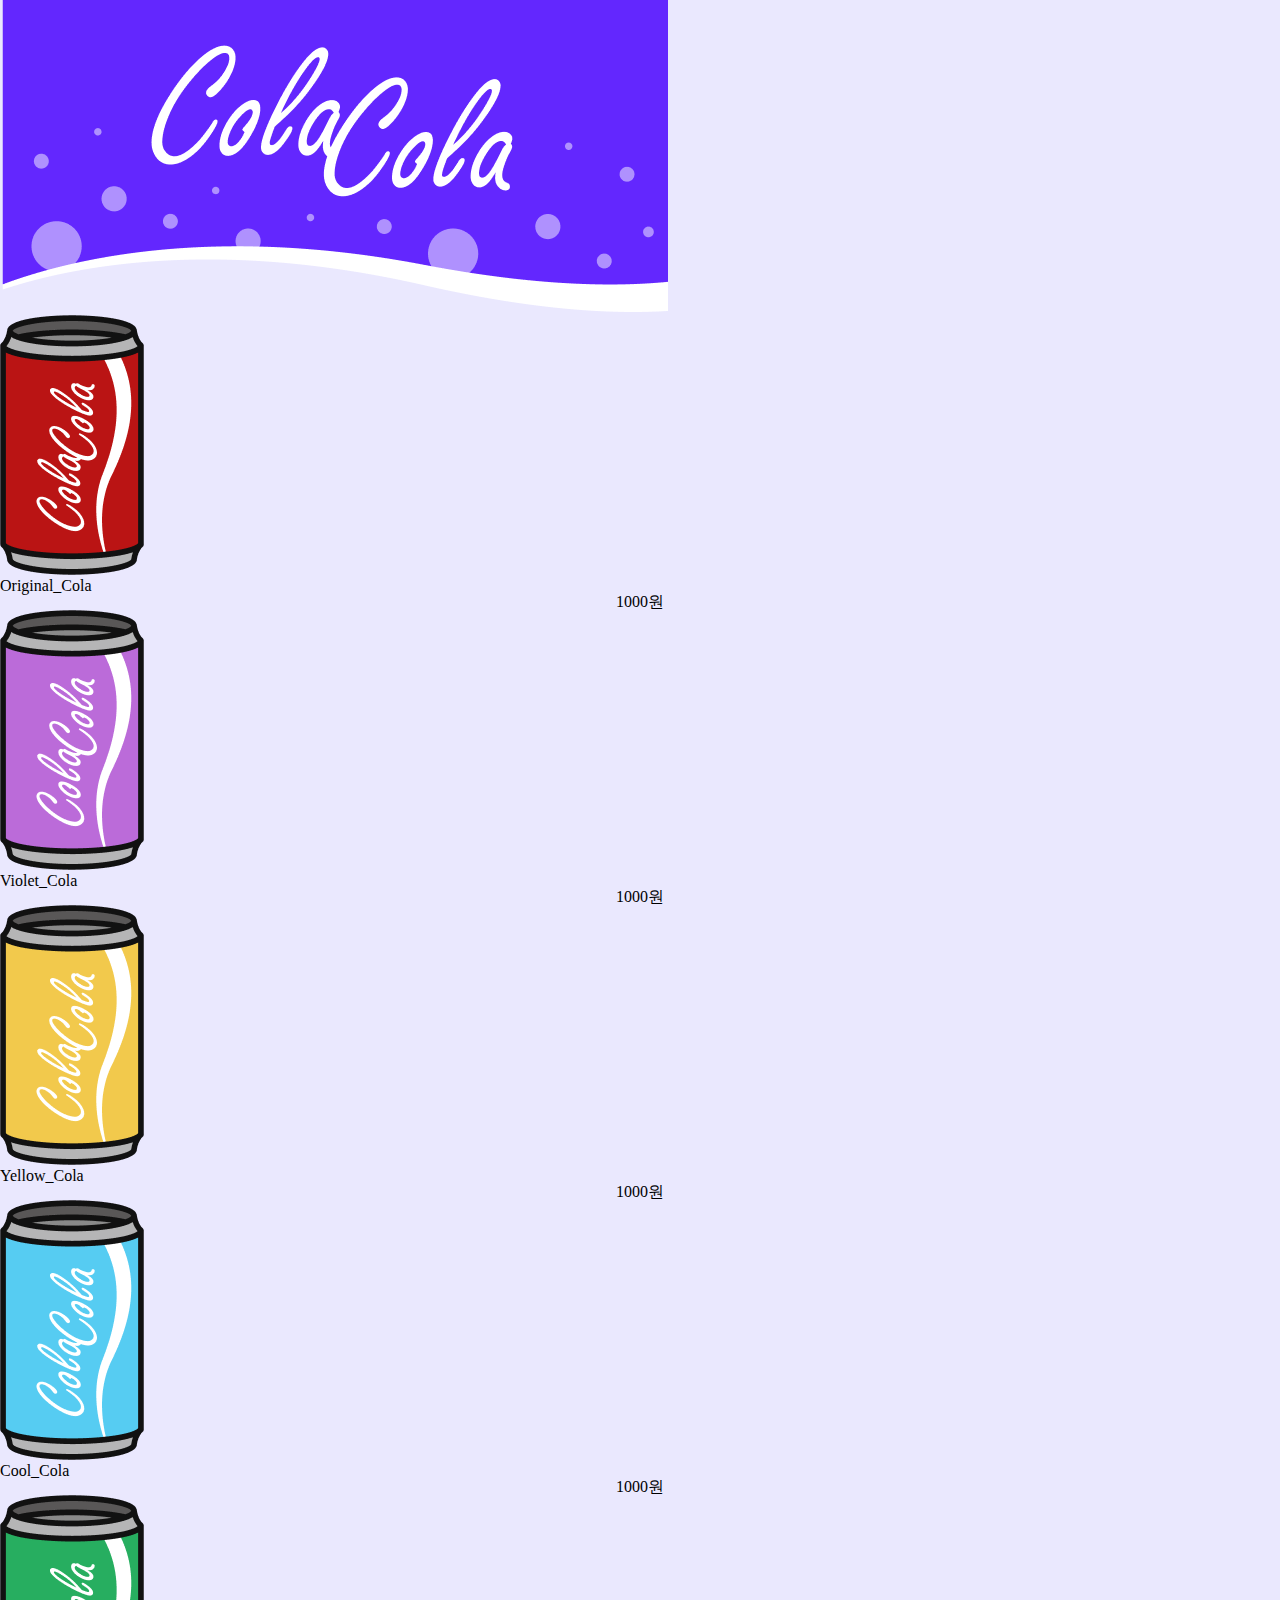
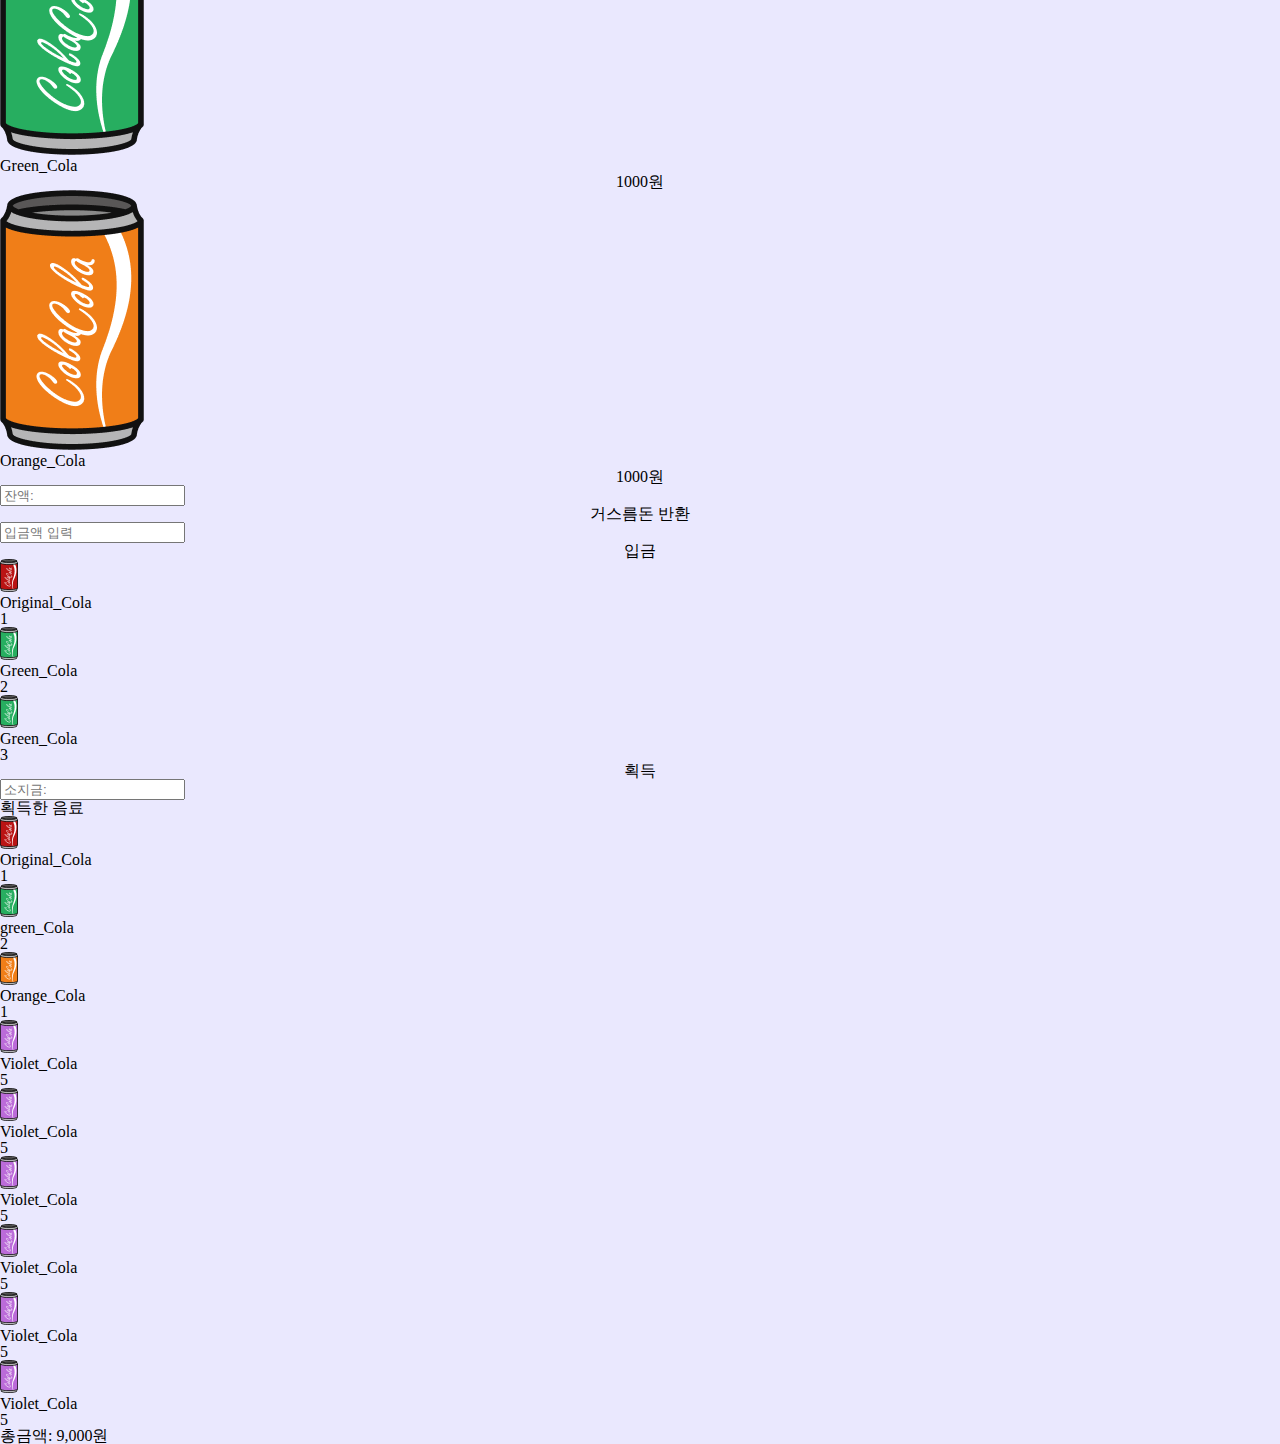
==== backup.html @ 39adc695 "수정" ====
<!DOCTYPE html>
<html lang="ko">
<head>
    <link rel="preconnect" href="https://fonts.googleapis.com">
    <link rel="preconnect" href="https://fonts.gstatic.com" crossorigin>
    <link href="https://fonts.googleapis.com/css2?family=Noto+Sans+KR:wght@500;700&display=swap" rel="stylesheet">
    <link rel="stylesheet" href="reset.css">
    <link rel="stylesheet" href="style.css">
    <meta charset="UTF-8">
    <meta http-equiv="X-UA-Compatible" content="IE=edge">
    <meta name="viewport" content="width=device-width, initial-scale=1.0">
    <title>벤딩머신</title>
</head>

<body>
    <header class="header">
        <img class="logo-cola" src="images/logo.png" alt="코카콜라">
    </header>

    <main class="main">
        <!--음료수 고르기-->
        <section class="wrap1">
                <section class="select-cola-wrap">
                    <article class="select-cola">
                        <img src="images/Original_Cola.png" alt="original" class="img-cola">
                        <p class="">Original_Cola</p>
                        <button href="#none" class="price">1000원</button>
                    </article>
                    <article class="select-cola soldOut-cola">
                            <img src="images/Violet_Cola.png" alt="violet" class="img-cola">
                            <p class="">Violet_Cola</p>
                            <button href="#none" class="price">1000원</button>
                    </article>
                    <article class="select-cola">
                        <img src="images/Yellow_Cola.png" alt="yellow" class="img-cola">
                        <p class="">Yellow_Cola</p>
                        <button href="#none" class="price">1000원</button>
                    </article>
                        <article class="select-cola">
                            <img src="images/Cool_Cola.png" alt="cool" class="img-cola">
                            <p class="">Cool_Cola</p>
                            <button href="#none" class="price">1000원</button>
                    </article>
                    <article class="select-cola">
                        <img src="images/Green_Cola.png" alt="green" class="img-cola">
                        <p class="">Green_Cola</p>
                        <button href="#none" class="price">1000원</button>
                    </article>
                    <article class="select-cola">
                        <img src="images/Orange_Cola.png" alt="orange" class="img-cola">
                        <p class="">Orange_Cola</p>
                        <button href="#none" class="price">1000원</button>
                    </article>
                </section>

                <!--돈 계산 form-->
                <form class="form-counting" action="#none" method="post">
                    <input type="text" placeholder="잔액:" class="txt-remain">
                    <button class="bttn-remain" type="submit"> 거스름돈 반환</button>
                    <input type="text" placeholder="입금액 입력" class="txt-deposit">
                    <button class="bttn-deposit" type="submit">입금</button>
                </form>

                <!--선택 음료  확인-->
                <article class="wrap-check-menu scroll">
                    <article class="box-check-menu">
                        <img src="images/콜라_mini_red.png" alt="original">
                        <h2>Original_Cola</h2>
                        <data>1</data>
                    </article>
                    <article class="box-check-menu">
                        <img src="images/콜라_mini_green.png" alt="green">
                        <h2>Green_Cola</h2>
                        <data>2</data>
                    </article>
                    <article class="box-check-menu">
                        <img src="images/콜라_mini_green.png" alt="green">
                        <h2>Green_Cola</h2>
                        <data>3</data>
                    </article>
                </article>

                <button class="bttn-get">획득</button>

        
        </section> <!--wrap1-->

        <section class="wrap2">
            <section class="my-money">
                <input type="text" placeholder="소지금:">
            </section>
            <section class="get-list">
                <h1>획득한 음료</h1>
                <section class="get-list-box scroll ">
                    <article class="get-list-menu">
                        <img src="images/콜라_mini_red.png" alt="original">
                        <h2>Original_Cola</h2>
                        <p>1</p>
                    </article>
                    <article class="get-list-menu">
                        <img src="images/콜라_mini_green.png" alt="green">
                        <h2>green_Cola</h2>
                        <p>2</p>
                    </article>
                    <article class="get-list-menu">
                        <img src="images/콜라_mini_orange.png" alt="orange">
                        <h2>Orange_Cola</h2>
                        <p>1</p>
                    </article>
                    <article class="get-list-menu">
                        <img src="images/콜라_mini_violet.png" alt="Violet">
                        <h2>Violet_Cola</h2>
                        <p>5</p>
                    </article>
                    <article class="get-list-menu">
                        <img src="images/콜라_mini_violet.png" alt="Violet">
                        <h2>Violet_Cola</h2>
                        <p>5</p>
                    </article>

                    <article class="get-list-menu">
                        <img src="images/콜라_mini_violet.png" alt="Violet">
                        <h2>Violet_Cola</h2>
                        <p>5</p>
                    </article>

                    <article class="get-list-menu">
                        <img src="images/콜라_mini_violet.png" alt="Violet">
                        <h2>Violet_Cola</h2>
                        <p>5</p>
                    </article>

                    <article class="get-list-menu">
                        <img src="images/콜라_mini_violet.png" alt="Violet">
                        <h2>Violet_Cola</h2>
                        <p>5</p>
                    </article>

                    <article class="get-list-menu">
                        <img src="images/콜라_mini_violet.png" alt="Violet">
                        <h2>Violet_Cola</h2>
                        <p>5</p>
                    </article>
                    
                </section>
                <p class="total-cost"><strong>총금액: 9,000원</strong></p>
        </section> <!--wrap2-->

    </main>
</body>
</html>
---- style.css ----
@charset "utf-8";

body{
    background-color: #eae8fe;
}

.img-item{
    display: block;
}

#app{
    display: flex;
    flex-wrap: wrap;
    justify-content: center;
    gap: 0 28px;
    margin: 247px 0 50px 0;
    font-family: 'Noto Sans KR', sans-serif;
}

#app .tit-logo{
    position: fixed;
    top: 0;
    background-image: url(images/logo.png);
    width: 100%;
    max-width: 386px;
    height: 180px;
    background-size: 100%;
    background-repeat: no-repeat;
    background-position: center;
} 

#app .vending-machine{
    fl
}
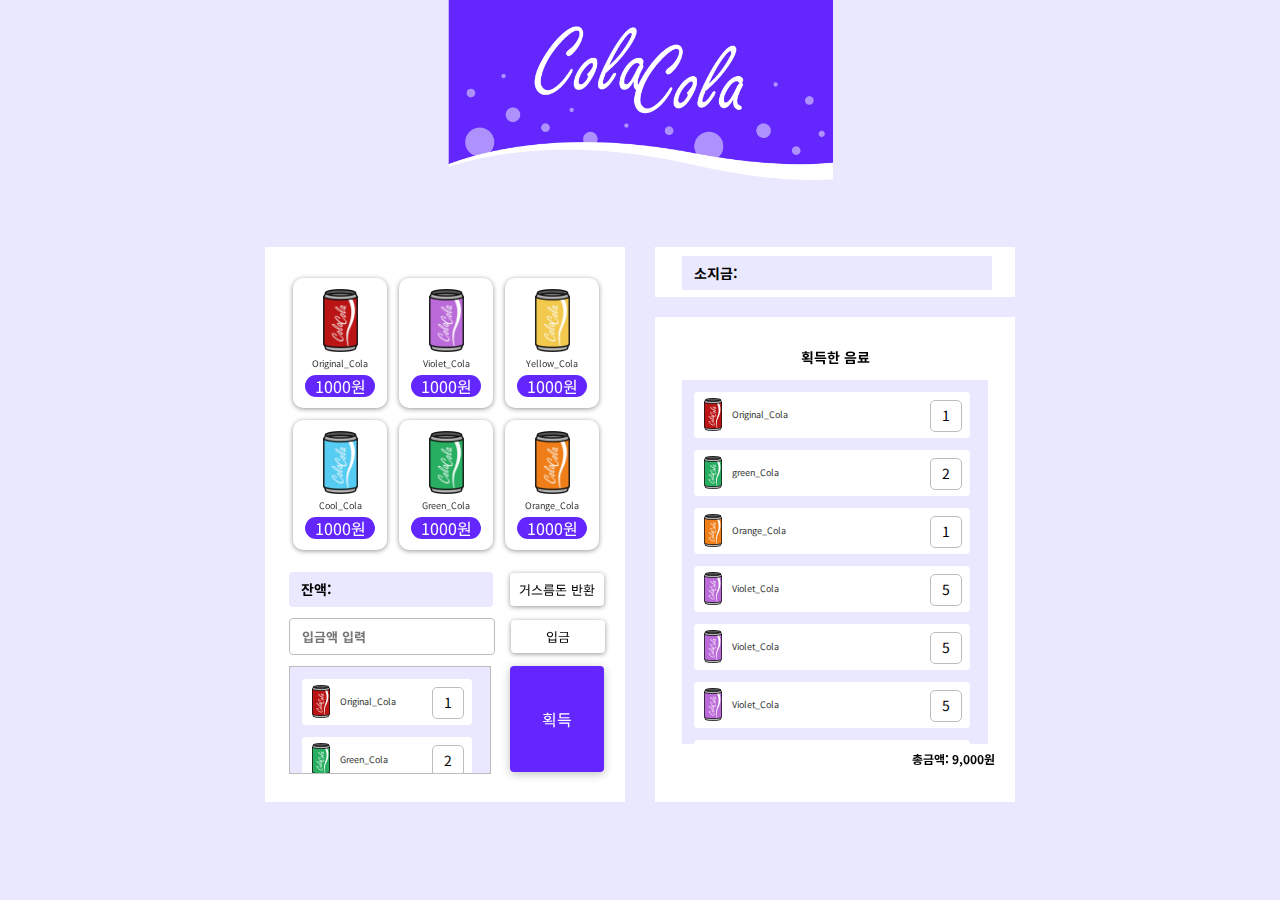
==== commit 0888f17d: "css수정" ====
--- a/backup.html
+++ b/backup.html
@@ -5,7 +5,7 @@
     <link rel="preconnect" href="https://fonts.gstatic.com" crossorigin>
     <link href="https://fonts.googleapis.com/css2?family=Noto+Sans+KR:wght@500;700&display=swap" rel="stylesheet">
     <link rel="stylesheet" href="reset.css">
-    <link rel="stylesheet" href="style.css">
+    <link rel="stylesheet" href="backup.css">
     <meta charset="UTF-8">
     <meta http-equiv="X-UA-Compatible" content="IE=edge">
     <meta name="viewport" content="width=device-width, initial-scale=1.0">
--- a/backup.css
+++ b/backup.css
@@ -0,0 +1,314 @@
+@import url('https://fonts.googleapis.com/css2?family=Nanum+Gothic&family=Noto+Sans+KR&family=Noto+Sans:ital,wght@0,300;1,200&family=Rubik+Bubbles&display=swap');
+
+*{
+    font-family: 'Noto Sans KR';
+}
+
+input::placeholder{
+    font-weight: bold;
+    padding-left: 10px;
+}
+
+body{
+    margin: 0;
+    padding: 0;
+    background-color: #EAE8FE;
+}
+
+h2{
+    margin: 0;
+    font-size: inherit;
+    font-weight: inherit;
+}
+
+.logo-cola{
+    display: block;
+    width: 386px;
+    margin: 0 auto;
+}
+
+.main{
+    width: 750px;
+    margin: 67px auto;
+    padding-bottom: 31px;
+    overflow: hidden;
+}
+
+
+.wrap1{
+    width: 360px;
+    background-color: white;
+    overflow: hidden;
+    float: left;
+    padding-bottom: 28px;
+
+}
+
+.select-cola-wrap{
+    display: flex;
+    width: 326px;
+    flex-wrap: wrap;
+    margin-top: 31px;
+    margin-right: 12px;
+    padding-left: 28px;
+}
+
+.select-cola-wrap::after{
+    content: url(images/품절_background.png);
+    display: block;
+    height: 100px;
+    margin: -283px 0 0 106px;
+
+}
+
+
+.select-cola{
+    margin-right: 12px;
+    margin-bottom: 12px;
+    width: 94px;
+    height: 130px;
+    text-align: center;
+    box-shadow: 0 1px 5px 0 #969696;
+    border-radius: 10px;
+}
+
+.select-cola:hover{
+    outline: 3px solid #6327FE;
+}
+
+.select-cola .img-cola{
+    width: 35px;
+    margin-top: 11px;
+}
+
+.select-cola p{
+    font-size: 9px;
+    color: #333333;
+    margin: 6px 0 7px 0;
+}
+
+.select-cola .price{
+    border: 0;
+    width: 70px;
+    height: 22px;
+    background-color: #6327FE;
+    border-radius: 50px;
+    color: white;
+}
+
+.form-counting{
+    margin: 10px 0 11px 24px;
+
+}
+
+.form-counting .txt-remain{
+    margin-bottom: 11px;
+    margin-right: 13px;
+    width: 200px;
+    height: 33px;
+    background-color: #EAE8FE;
+    border: 0;
+    border-radius: 4px;
+}
+
+
+.txt-remain::placeholder{
+    font-size: 14px;
+    line-height: 20px;
+    color: black;
+}
+
+.form-counting .txt-deposit{
+    margin-right: 12px;
+    width: 200px;
+    height: 33px;
+    background-color: #ffffff;
+    font-weight: 500;
+    font-size: 13px;
+    color: #BDBDBD;
+    border-radius: 4px;
+    border: 1px solid #BDBDBD;
+}
+
+.form-counting .bttn-remain, .form-counting .bttn-deposit
+{
+    width: 94px;
+    height: 33px;
+    border: 0;
+    background: #FFFFFF;
+    box-shadow: 0 1px 5px 0 #969696;
+    border-radius: 4px;
+    font-size: 13px;
+}
+
+.wrap-check-menu{
+    float: left;
+    width: 200px;
+    height: 106px;
+    margin-left: 24px;
+    background-color: #EAE8FE;
+    border: 1px solid #BDBDBD;
+    overflow: hidden scroll ;
+}
+
+.box-check-menu{
+    margin: 12px 0 6px 12px;
+    width: 170px;
+    height: 46px;
+    background-color: white;
+    border-radius: 4px;  
+    overflow: hidden;
+}
+
+.box-check-menu img{
+    float: left; 
+    margin-left: 10px ;
+    margin-top: 6px;
+}
+
+.box-check-menu h2{
+    float: left;
+    font-size: 9px;
+    color: #333333;
+    margin-left: 10px;
+    margin-top: 18px;
+}
+
+.box-check-menu data{
+    float: right;
+    margin: 8px;
+    width: 30px;
+    height: 30px;
+    border: 1px solid #BDBDBD;
+    border-radius: 5px;
+    font-size: 14px;
+    text-align: center;
+    vertical-align: middle;
+    line-height: 2;
+}
+
+.bttn-get{
+    float: right;
+    margin-right: 21px;
+    width: 94px;
+    height: 106px;
+    background-color: #6327FE;
+    box-shadow: 0px 2px 10px rgba(0, 0, 0, 0.25);
+    border-radius: 4px;
+    border: 0;
+    color: #FFFFFF;
+
+}
+
+
+.wrap2{
+    width: 360px;
+    float: right;
+}
+
+.my-money{
+    width: 360px;
+    height: 50px;
+    background-color: white;
+    margin-bottom: 20px;
+}
+
+.my-money input{
+    width: 306px;
+    height: 32px;
+    background-color: #EAE8FE;
+    border: 0;
+    margin: 9px 27px;
+}
+
+.my-money input::placeholder{
+    font-size: 14px;
+    line-height: 20px;
+    color: black;
+}
+
+.get-list{
+    width: 360px;
+    background-color: white;
+    padding: 30px 0 35px 0 ;
+}
+
+.get-list h1{
+    font-weight: 700;
+    font-size: 14px;
+    line-height: 20px;
+    text-align: center;
+    padding-bottom: 13px;
+
+}
+
+.get-list-box{
+    width: 306px;
+    height: 364px;
+    overflow: hidden scroll;
+    background-color: #EAE8FE;
+    margin: 0 auto;
+}
+
+.get-list-menu{
+    margin: 12px 0 6px 12px;
+    width: 276px;
+    height: 46px;
+    background-color: white;
+    border-radius: 4px;  
+    overflow: hidden;
+}
+
+.get-list-menu img{
+    float: left; 
+    margin-left: 10px ;
+    margin-top: 6px;
+}
+
+.get-list-menu h2{
+    float: left;
+    font-size: 9px;
+    color: #333333;
+    margin-left: 10px;
+    margin-top: 18px;
+}
+
+.get-list-menu p{
+    float: right;
+    margin: 8px;
+    width: 30px;
+    height: 30px;
+    border: 1px solid #BDBDBD;
+    border-radius: 5px;
+    font-size: 14px;
+    text-align: center;
+    vertical-align: middle;
+    line-height: 2;
+}
+
+.total-cost{
+    font-weight: bold;
+    font-size: 12px;
+    line-height: 17px;
+    text-align: right;
+    padding: 6px 20px 0 0 ;
+}
+
+/* 스크롤바 설정*/
+.scroll::-webkit-scrollbar{
+    width: 6px;
+}
+
+/* 스크롤바 막대 설정*/
+.scroll::-webkit-scrollbar-thumb{
+    height: 17%;
+    background-color: rgb(209, 209, 209);
+    /* 스크롤바 둥글게 설정    */
+    border-radius: 10px;    
+}
+
+/* 스크롤바 뒷 배경 설정*/
+.scroll::-webkit-scrollbar-track{
+    background-color: rgb(255, 255, 255);
+}
+
